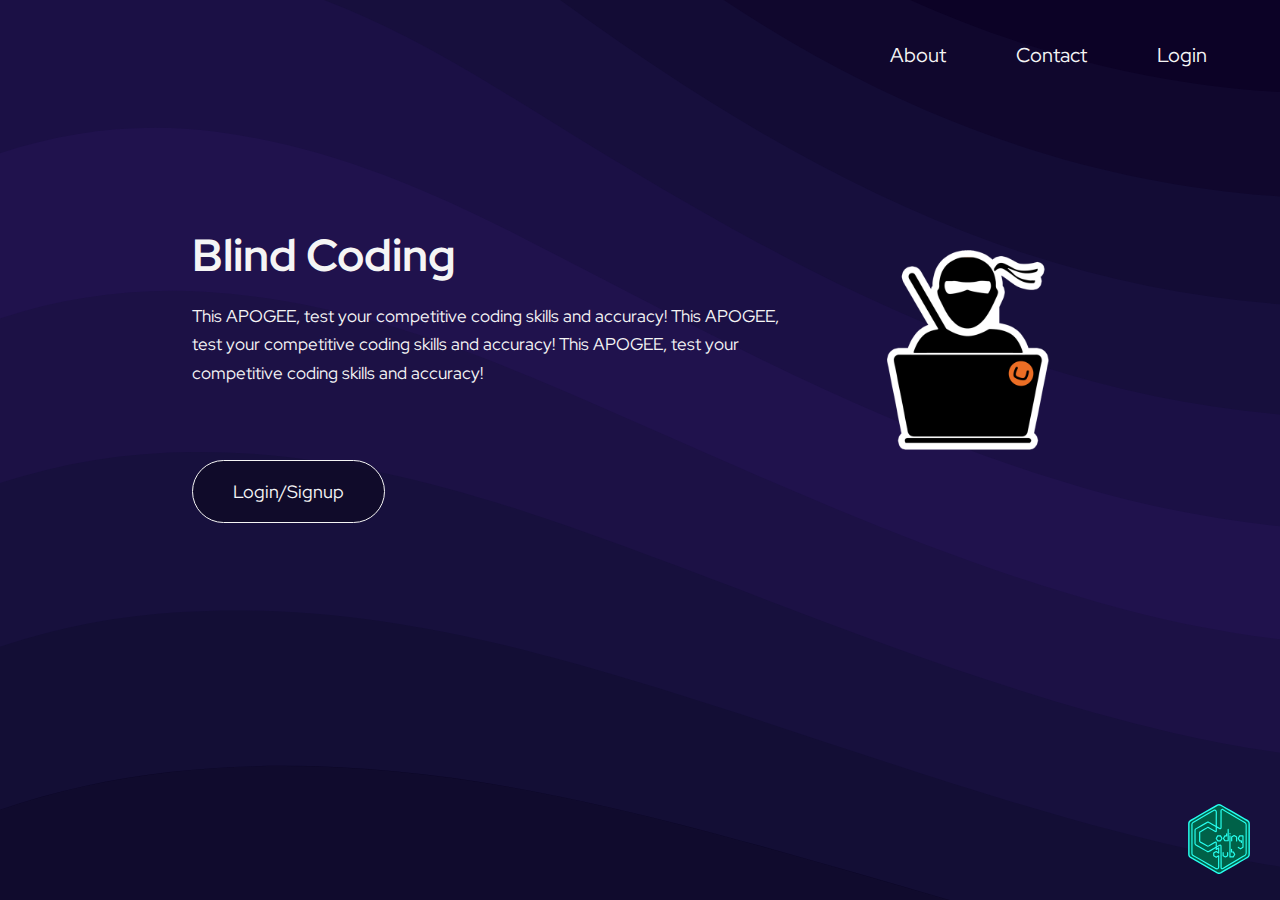
==== static/main/index.html @ 0a8036c4 "deployment" ====
<!DOCTYPE html>
<html lang="en">
<head>
    <meta charset="UTF-8">
    <meta name="viewport" content="width=device-width, initial-scale=1.0">
    <meta http-equiv="X-UA-Compatible" content="ie=edge">
    <title>Blind Coding: A Coding Club event for APOGEE</title>
    <link
      href="https://fonts.googleapis.com/css?family=Red+Hat+Display:400,500&display=swap"
      rel="stylesheet"
    />
    <link href="../css/style.css" rel="stylesheet" type="text/css">
</head>
<body>
    <div class="container">
        <nav id="header">
            <ul>
                <li>About</li>
                <li>Contact</li>
                <li>Login</li>
            </ul>
        </nav>
        <div id="content">
            <div class="row">
                <div id="details">
                        <p class="title">Blind Coding</p>
                        <p class="descrip">This APOGEE, test your competitive coding skills and accuracy! This APOGEE, test your competitive coding skills and accuracy! This APOGEE, test your competitive coding skills and accuracy! </p>
                    </div>
                <img src="../assets/ninja-coder.png" id="event-logo">
            </div>
            <button onclick="login()">Login/Signup</button>
        </div>
        <div id="footer">
            <p>&copy; Coding Club ,2019</p>
            <img src="../assets/club-logo.svg" class="club-logo">
        </div>
    </div>
    <script src="../js/script.js" type="text/javascript"></script>
</body>
</html>
---- static/css/style.css ----
body, html {
    margin: 0;
    padding: 0;
    background-color: #0c0726;
    background-image: url("data:image/svg+xml,%3Csvg xmlns='http://www.w3.org/2000/svg' width='100%25' height='100%25' viewBox='0 0 1600 800'%3E%3Cg %3E%3Cpath fill='%23100b2d' d='M486 705.8c-109.3-21.8-223.4-32.2-335.3-19.4C99.5 692.1 49 703 0 719.8V800h843.8c-115.9-33.2-230.8-68.1-347.6-92.2C492.8 707.1 489.4 706.5 486 705.8z'/%3E%3Cpath fill='%23130e35' d='M1600 0H0v719.8c49-16.8 99.5-27.8 150.7-33.5c111.9-12.7 226-2.4 335.3 19.4c3.4 0.7 6.8 1.4 10.2 2c116.8 24 231.7 59 347.6 92.2H1600V0z'/%3E%3Cpath fill='%2317103d' d='M478.4 581c3.2 0.8 6.4 1.7 9.5 2.5c196.2 52.5 388.7 133.5 593.5 176.6c174.2 36.6 349.5 29.2 518.6-10.2V0H0v574.9c52.3-17.6 106.5-27.7 161.1-30.9C268.4 537.4 375.7 554.2 478.4 581z'/%3E%3Cpath fill='%231c1145' d='M0 0v429.4c55.6-18.4 113.5-27.3 171.4-27.7c102.8-0.8 203.2 22.7 299.3 54.5c3 1 5.9 2 8.9 3c183.6 62 365.7 146.1 562.4 192.1c186.7 43.7 376.3 34.4 557.9-12.6V0H0z'/%3E%3Cpath fill='%2320124d' d='M181.8 259.4c98.2 6 191.9 35.2 281.3 72.1c2.8 1.1 5.5 2.3 8.3 3.4c171 71.6 342.7 158.5 531.3 207.7c198.8 51.8 403.4 40.8 597.3-14.8V0H0v283.2C59 263.6 120.6 255.7 181.8 259.4z'/%3E%3Cpath fill='%231b1045' d='M1600 0H0v136.3c62.3-20.9 127.7-27.5 192.2-19.2c93.6 12.1 180.5 47.7 263.3 89.6c2.6 1.3 5.1 2.6 7.7 3.9c158.4 81.1 319.7 170.9 500.3 223.2c210.5 61 430.8 49 636.6-16.6V0z'/%3E%3Cpath fill='%23170f3d' d='M454.9 86.3C600.7 177 751.6 269.3 924.1 325c208.6 67.4 431.3 60.8 637.9-5.3c12.8-4.1 25.4-8.4 38.1-12.9V0H288.1c56 21.3 108.7 50.6 159.7 82C450.2 83.4 452.5 84.9 454.9 86.3z'/%3E%3Cpath fill='%23130c35' d='M1600 0H498c118.1 85.8 243.5 164.5 386.8 216.2c191.8 69.2 400 74.7 595 21.1c40.8-11.2 81.1-25.2 120.3-41.7V0z'/%3E%3Cpath fill='%2310072d' d='M1397.5 154.8c47.2-10.6 93.6-25.3 138.6-43.8c21.7-8.9 43-18.8 63.9-29.5V0H643.4c62.9 41.7 129.7 78.2 202.1 107.4C1020.4 178.1 1214.2 196.1 1397.5 154.8z'/%3E%3Cpath fill='%230c0226' d='M1315.3 72.4c75.3-12.6 148.9-37.1 216.8-72.4h-723C966.8 71 1144.7 101 1315.3 72.4z'/%3E%3C/g%3E%3C/svg%3E");
    background-attachment: fixed;
    background-size: cover;
    box-sizing: border-box;
    font-family: "Red Hat Display", 'Montserrat', sans-serif;
    overflow: hidden;
}

#apogeeLogo {
    position: absolute;
    top: 1vw;
    left: 2vw;
    width: 160px;
    height: 80px;
}

.backdrop {
    display: none;
    z-index: 1;
    width: 100vw;
    height: 100vh;
    position: absolute;
    top: 0;
    left: 0;
    background: rgba(0,0,0,0.8);
}

.instructions {
    color: white;
    display: none;
    position: absolute;
    width: 90vw;
    height: 90vh;
    z-index: 10;
    top: 50%;
    left: 50%;
    transform: translate(-50%, -50%);
    background-color: #000205;
    background-image: url("../assets/gradient-1.svg");
    background-position: center;
    background-size: cover;
    flex-direction: column;
    align-items: flex-start;
    justify-content: center;
    padding: 30px;
    border-radius: 5px;
    box-shadow: 1px 1px 40px #190a24;
    overflow-y: auto;
}

#close {
    position: absolute;
    right: 10px;
    top: 10px;
    width: 50px;
    height: 50px;
    display: flex;
    align-items: center;
    justify-content: center;
    border: 0.7px solid white;
    border-radius: 50%;
    cursor: pointer;
}

.horiz {
    display: block;
    width: 4px;
    height: 30px;
    background: white;
    position: absolute;
    transform: rotate(-45deg); 
}

.verti {
    display: block;
    width: 4px;
    height: 30px;
    background: white;
    position: absolute;
    transform: rotate(45deg);
}

#header {
    width: 100%;
    margin-top: 3vh;
    margin-right: 10px;
}

#header ul {
    list-style-type: none;
    padding: 0;
    margin: 0;
    display: flex;
    justify-content: flex-end;
    padding-right: 3vw;
}

#header ul li {
    font-size: 20px;
    color: #f5f5f5;
    padding: 10px 30px;
    border-radius: 25px;
    margin: 5px;
    cursor: pointer;
    transition: all 100ms linear;
}

#header ul li:hover {
    background-color: rgba(57, 255, 216, 0.8);
}

#content {
    min-width: 70vw;
    min-height: 60vh;
    position: absolute;
    top: 50%;
    left: 50%;
    transform: translate(-50%, -50%);
    /* display: flex;
    flex-flow: column; */
}

#content a, #header a {
    text-decoration: none;
}

.row {
    display: flex;
}

#content button {
    outline: none;
    font-size: 1.15rem;
    padding: 0px 40px;
    width: auto;
    min-height: 7vh;
    display: flex;
    align-items: center;
    justify-content: center;
    color: whitesmoke;
    background-color: rgba(15, 10, 38, 0.8);
    border: 1px solid whitesmoke;
    font-family: "Red Hat Display", 'Montserrat', sans-serif;
    border-radius: 3.5vh;
    margin: 10px 0;
    cursor: pointer;
    transition: all 100ms linear;
}

#content button:hover {
    background-color: rgba(57, 255, 216, 0.8);
}

#content button:focus {
    outline: none;
}

#content #details {
    display: flex;
    flex-direction: column;
    align-items: flex-start;
    color: whitesmoke;
    justify-content: flex-start;
}

.title {
    font-size: 45px;
    font-weight: bold;
    margin-bottom: 0;
}

.descrip {
    width: 90%;
    line-height: 1.7;
    font-size: 1.05rem;
    margin-bottom: 4vh;
}

/* br:nth-child(2) {
    display: none;
} */

#event-logo {
    position: relative;
    margin-top: 70px;
    margin-right: 20px;
    width: 200px;
    height: 200px;
}

#footer {
    width: 100%;
    position: absolute;
    left: 0;
    bottom: 0;
    display: flex;
    align-items: center;
    justify-content: stretch;
}

#footer p {
    display: none;
    color: whitesmoke;
    margin: 10px auto;
}

.club-logo {
    position: absolute;
    bottom: 2vw;
    right: 2vw;
    width: 70px;
    height: 70px;
}
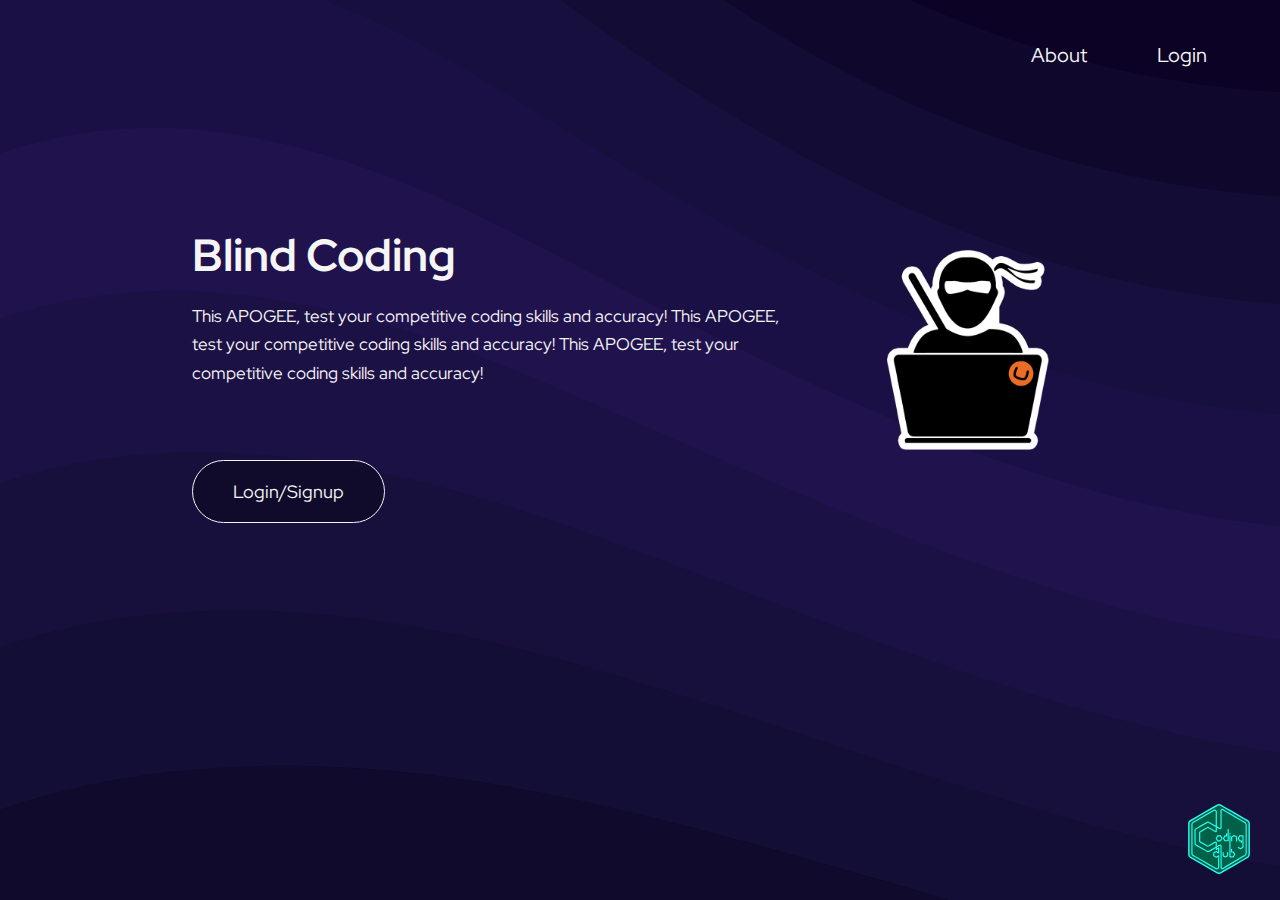
==== commit 42f66d98: "deployment" ====
--- a/static/main/index.html
+++ b/static/main/index.html
@@ -16,7 +16,7 @@
         <nav id="header">
             <ul>
                 <li>About</li>
-                <li>Contact</li>
+                <!--<li>Contact></li>-->
                 <li>Login</li>
             </ul>
         </nav>
@@ -31,7 +31,7 @@
             <button onclick="login()">Login/Signup</button>
         </div>
         <div id="footer">
-            <p>&copy; Coding Club ,2019</p>
+            <p>&copy; Coding Club ,2021</p>
             <img src="../assets/club-logo.svg" class="club-logo">
         </div>
     </div>
